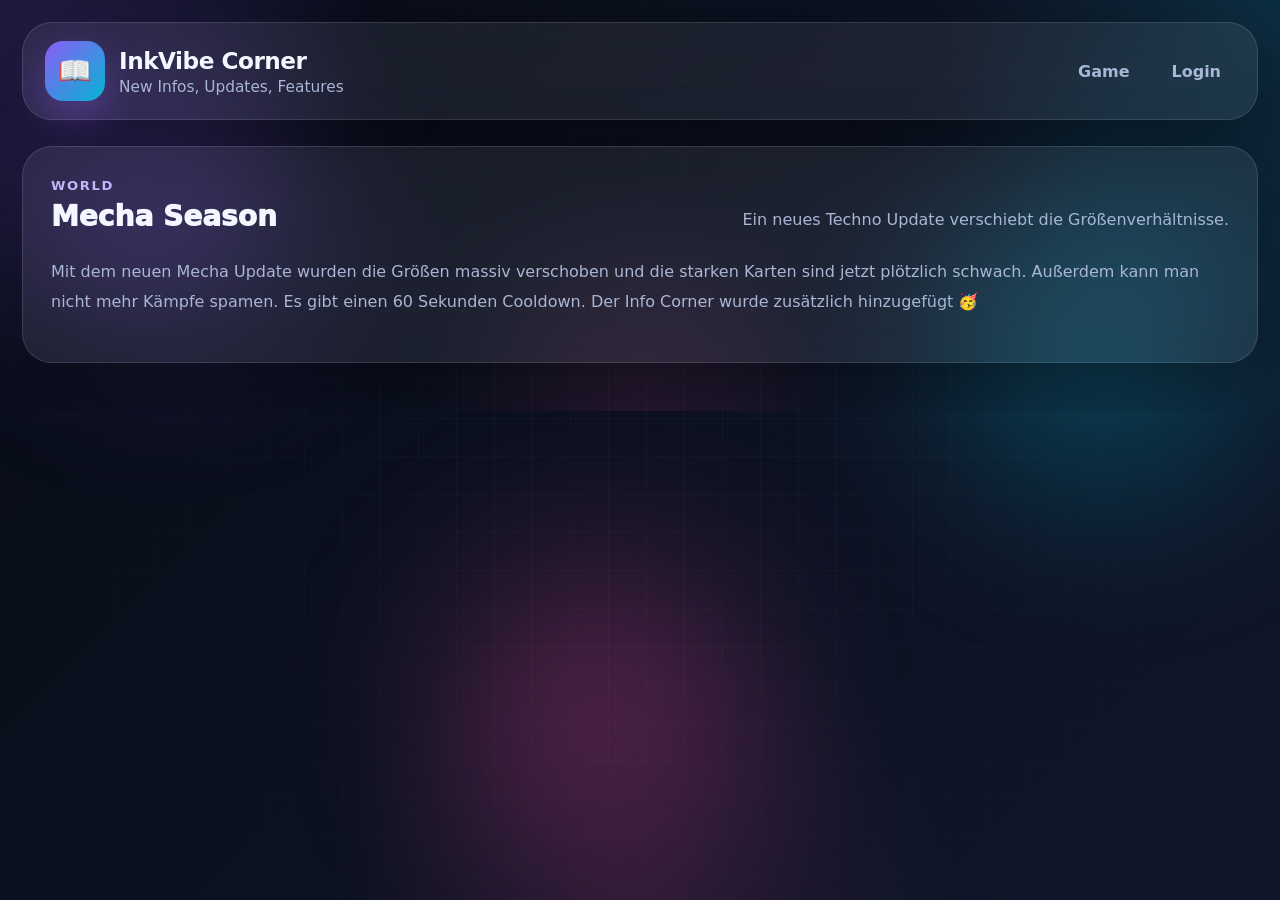
==== corner.html @ 5777a292 "Create corner.html" ====
<!DOCTYPE html>
<html lang="de">
<head>
  <meta charset="UTF-8" />
  <meta name="viewport" content="width=device-width, initial-scale=1.0" />
  <title>InkVibe Corner</title>
  <link rel="stylesheet" href="style.css" />
</head>
<body>
  <div class="bg-layer">
    <div class="orb orb-a"></div>
    <div class="orb orb-b"></div>
    <div class="orb orb-c"></div>
    <div class="grid-overlay"></div>
  </div>

  <div class="app-shell">
    <header class="topbar glass">
      <div class="brand">
        <div class="brand-mark">📖</div>
        <div class="brand-copy">
          <h1>InkVibe Corner</h1>
          <p>New Infos, Updates, Features</p> 
        </div>
      </div>

      <nav class="top-nav">
        <a href="index.html">Game</a>
        <a href="login.html">Login</a>
      </nav>
    </header>

    <section class="section-panel glass">
      <div class="section-head">
        <div>
          <span class="eyebrow">WORLD</span>
          <h2>Mecha Season</h2>
        </div>
        <p>Ein neues Techno Update verschiebt die Größenverhältnisse.</p>
      </div>

      <p style="color: var(--muted); line-height: 1.9; font-size: 1rem;">
       Mit dem neuen Mecha Update wurden die Größen massiv verschoben
       und die starken Karten sind jetzt plötzlich schwach. Außerdem 
       kann man nicht mehr Kämpfe spamen. Es gibt einen 60 Sekunden Cooldown. 
       Der Info Corner wurde zusätzlich hinzugefügt 🥳
      </p>
    </section>
---- style.css ----
:root {
  --bg-1: #070b15;
  --bg-2: #10172b;
  --glass: rgba(255,255,255,0.07);
  --glass-strong: rgba(255,255,255,0.12);
  --border: rgba(255,255,255,0.12);
  --text: #f4f7ff;
  --muted: #aab6d5;
  --accent: #8b5cf6;
  --accent-2: #06b6d4;
  --accent-3: #ec4899;
  --gold: #fbbf24;
  --green: #22c55e;
  --red: #ef4444;
  --shadow: 0 25px 80px rgba(0,0,0,0.38);

  --common: #94a3b8;
  --rare: #3b82f6;
  --epic: #a855f7;
  --legendary: #f59e0b;

  --radius-xl: 30px;
  --radius-lg: 24px;
  --radius-md: 18px;
  --radius-sm: 14px;
  --max-width: 1260px;
}

* {
  box-sizing: border-box;
}

html, body {
  margin: 0;
  padding: 0;
  min-height: 100%;
  font-family: "Inter", "Segoe UI", system-ui, sans-serif;
  color: var(--text);
  background:
    radial-gradient(circle at top left, rgba(139,92,246,0.18), transparent 28%),
    radial-gradient(circle at top right, rgba(6,182,212,0.16), transparent 26%),
    radial-gradient(circle at bottom center, rgba(236,72,153,0.12), transparent 28%),
    linear-gradient(135deg, var(--bg-1), var(--bg-2));
  overflow-x: hidden;
}

body {
  padding: 22px;
}

.bg-layer {
  position: fixed;
  inset: 0;
  pointer-events: none;
  z-index: 0;
}

.orb {
  position: absolute;
  border-radius: 999px;
  filter: blur(90px);
  opacity: 0.28;
}

.orb-a {
  width: 280px;
  height: 280px;
  background: var(--accent);
  top: 60px;
  left: 20px;
}

.orb-b {
  width: 320px;
  height: 320px;
  background: var(--accent-2);
  top: 180px;
  right: 20px;
}

.orb-c {
  width: 300px;
  height: 300px;
  background: var(--accent-3);
  bottom: 50px;
  left: 35%;
}

.grid-overlay {
  position: absolute;
  inset: 0;
  background-image:
    linear-gradient(rgba(255,255,255,0.025) 1px, transparent 1px),
    linear-gradient(90deg, rgba(255,255,255,0.025) 1px, transparent 1px);
  background-size: 38px 38px;
  mask-image: radial-gradient(circle at center, black 25%, transparent 85%);
}

.app-shell {
  max-width: var(--max-width);
  margin: 0 auto;
  position: relative;
  z-index: 1;
}

.glass {
  background: var(--glass);
  border: 1px solid var(--border);
  backdrop-filter: blur(18px);
  box-shadow: var(--shadow);
}

.topbar {
  display: flex;
  justify-content: space-between;
  align-items: center;
  gap: 18px;
  padding: 18px 22px;
  border-radius: var(--radius-xl);
  margin-bottom: 26px;
}

.brand {
  display: flex;
  align-items: center;
  gap: 14px;
}

.brand-mark {
  width: 60px;
  height: 60px;
  display: grid;
  place-items: center;
  border-radius: 18px;
  background: linear-gradient(135deg, var(--accent), var(--accent-2));
  font-size: 1.7rem;
  box-shadow: 0 16px 38px rgba(139,92,246,0.35);
}

.brand-copy h1 {
  margin: 0;
  font-size: 1.45rem;
  font-weight: 900;
  letter-spacing: -0.5px;
}

.brand-copy p {
  margin: 4px 0 0;
  color: var(--muted);
  font-size: 0.96rem;
}

.top-nav {
  display: flex;
  align-items: center;
  gap: 14px;
  flex-wrap: wrap;
}

.top-nav a {
  text-decoration: none;
  color: var(--muted);
  font-weight: 700;
  padding: 10px 14px;
  border-radius: 999px;
  transition: 0.2s ease;
}

.top-nav a:hover {
  background: rgba(255,255,255,0.08);
  color: white;
}

.nav-login {
  background: rgba(255,255,255,0.08);
  border: 1px solid var(--border);
}

.hero-grid {
  display: grid;
  grid-template-columns: 1.2fr 0.8fr;
  gap: 24px;
  margin-bottom: 26px;
}

.hero-main, .hero-side, .section-panel, .quick-card {
  border-radius: var(--radius-xl);
}

.hero-main {
  padding: 38px;
  position: relative;
  overflow: hidden;
}

.hero-main::after {
  content: "";
  position: absolute;
  width: 260px;
  height: 260px;
  right: -70px;
  bottom: -70px;
  border-radius: 999px;
  background: radial-gradient(circle, rgba(139,92,246,0.25), transparent 72%);
}

.hero-badge {
  display: inline-flex;
  padding: 10px 16px;
  border-radius: 999px;
  background: rgba(139,92,246,0.16);
  border: 1px solid rgba(139,92,246,0.28);
  color: #ddd6fe;
  font-weight: 800;
  margin-bottom: 18px;
}

.hero-main h2 {
  font-size: clamp(2.3rem, 5vw, 4.1rem);
  line-height: 0.98;
  margin: 0 0 16px;
  font-weight: 950;
  letter-spacing: -1.5px;
}

.hero-main h2 span {
  background: linear-gradient(135deg, #c4b5fd, #67e8f9, #f9a8d4);
  -webkit-background-clip: text;
  -webkit-text-fill-color: transparent;
}

.hero-main p {
  color: var(--muted);
  line-height: 1.8;
  max-width: 64ch;
  font-size: 1.04rem;
  margin-bottom: 28px;
}

.hero-stats {
  display: grid;
  grid-template-columns: repeat(3, 1fr);
  gap: 14px;
  margin-bottom: 24px;
}

.hero-stat {
  padding: 18px;
  border-radius: 18px;
  background: rgba(255,255,255,0.06);
  border: 1px solid rgba(255,255,255,0.08);
}

.hero-stat-label {
  display: block;
  color: var(--muted);
  font-size: 0.9rem;
  margin-bottom: 8px;
}

.hero-stat-value {
  font-size: 1.5rem;
  font-weight: 900;
}

.hero-actions {
  display: flex;
  gap: 14px;
  flex-wrap: wrap;
}

.btn {
  display: inline-flex;
  align-items: center;
  justify-content: center;
  gap: 10px;
  min-height: 50px;
  padding: 14px 18px;
  border: 1px solid transparent;
  border-radius: 18px;
  text-decoration: none;
  font-weight: 900;
  cursor: pointer;
  transition: 0.2s ease;
  font-size: 0.98rem;
}

.btn:hover {
  transform: translateY(-2px);
}

.btn-primary {
  background: linear-gradient(135deg, var(--accent), var(--accent-2));
  color: white;
  box-shadow: 0 16px 36px rgba(139,92,246,0.28);
}

.btn-secondary {
  background: rgba(255,255,255,0.08);
  color: white;
  border-color: var(--border);
}

.btn-xl {
  min-height: 58px;
  padding: 16px 22px;
  font-size: 1rem;
}

.hero-side {
  padding: 26px;
  display: flex;
  flex-direction: column;
  justify-content: space-between;
}

.side-label, .eyebrow {
  font-size: 0.82rem;
  font-weight: 900;
  letter-spacing: 1.6px;
  color: #c4b5fd;
  text-transform: uppercase;
}

.side-note {
  color: var(--muted);
  line-height: 1.7;
  font-size: 0.95rem;
  margin-top: 16px;
}

.quick-actions {
  display: grid;
  grid-template-columns: repeat(4, 1fr);
  gap: 18px;
  margin-bottom: 26px;
}

.quick-card {
  padding: 24px;
  transition: 0.2s ease;
}

.quick-card:hover {
  transform: translateY(-4px);
  background: rgba(255,255,255,0.08);
}

.quick-icon {
  width: 58px;
  height: 58px;
  display: grid;
  place-items: center;
  border-radius: 18px;
  font-size: 1.4rem;
  background: rgba(255,255,255,0.08);
  border: 1px solid var(--border);
  margin-bottom: 18px;
}

.quick-card h3 {
  margin: 0 0 8px;
  font-size: 1.16rem;
  font-weight: 900;
}

.quick-card p {
  color: var(--muted);
  line-height: 1.7;
  margin-bottom: 18px;
}

.section-panel {
  padding: 28px;
  margin-bottom: 26px;
}

.section-head {
  display: flex;
  justify-content: space-between;
  gap: 20px;
  align-items: end;
  margin-bottom: 24px;
  flex-wrap: wrap;
}

.section-head h2 {
  margin: 6px 0 0;
  font-size: 1.75rem;
  font-weight: 950;
}

.section-head p {
  color: var(--muted);
  margin: 0;
  max-width: 52ch;
  line-height: 1.7;
}

.draw-result-wrap {
  display: grid;
  grid-template-columns: 320px 1fr;
  gap: 24px;
  align-items: stretch;
}

.featured-card, .draw-reveal, .battle-card, .collection-card {
  position: relative;
  border-radius: 24px;
  overflow: hidden;
  min-height: 280px;
  display: flex;
  align-items: end;
  padding: 18px;
  background:
    linear-gradient(180deg, rgba(255,255,255,0.05), rgba(0,0,0,0.28)),
    radial-gradient(circle at top, rgba(255,255,255,0.16), transparent 45%);
  border: 1px solid rgba(255,255,255,0.12);
}

.small-card {
  min-height: 220px;
}

.placeholder-card {
  background:
    linear-gradient(180deg, rgba(255,255,255,0.04), rgba(0,0,0,0.25)),
    radial-gradient(circle at top, rgba(255,255,255,0.10), transparent 40%);
}

.featured-card-inner {
  display: flex;
  flex-direction: column;
  gap: 8px;
}

.featured-name {
  font-size: 1.45rem;
  font-weight: 950;
}

.featured-rarity {
  font-size: 0.96rem;
  color: #dbe4ff;
  opacity: 0.9;
}

.draw-meta {
  display: grid;
  grid-template-columns: repeat(2, 1fr);
  gap: 16px;
}

.meta-box {
  padding: 20px;
  border-radius: 20px;
  background: rgba(255,255,255,0.06);
  border: 1px solid rgba(255,255,255,0.08);
}

.meta-label {
  display: block;
  color: var(--muted);
  font-size: 0.92rem;
  margin-bottom: 8px;
}

.meta-value {
  font-size: 1.22rem;
  font-weight: 900;
}

.fight-layout .fight-grid {
  display: grid;
  grid-template-columns: 1fr 120px 1fr;
  gap: 18px;
  align-items: center;
  margin-bottom: 22px;
}

.arena-card h3 {
  margin: 0 0 14px;
  font-size: 1.1rem;
}

.arena-vs {
  display: grid;
  place-items: center;
  font-size: 2rem;
  font-weight: 950;
  color: #e9d5ff;
}

.enemy-card {
  box-shadow: inset 0 0 80px rgba(239,68,68,0.10);
}

.fight-controls {
  display: flex;
  align-items: center;
  gap: 18px;
  flex-wrap: wrap;
}

.fight-result {
  color: var(--muted);
  line-height: 1.7;
  font-weight: 700;
}

.collection-grid {
  display: grid;
  grid-template-columns: repeat(4, 1fr);
  gap: 18px;
}

.collection-card {
  min-height: 240px;
  cursor: pointer;
  transition: 0.2s ease;
}

.collection-card:hover {
  transform: translateY(-5px) scale(1.01);
}

.collection-card.selected {
  outline: 2px solid #ffffff;
  box-shadow: 0 0 0 3px rgba(255,255,255,0.18), 0 24px 60px rgba(0,0,0,0.45);
}

.card-topline {
  position: absolute;
  top: 14px;
  left: 14px;
  right: 14px;
  display: flex;
  justify-content: space-between;
  align-items: center;
}

.card-rarity-pill,
.card-count-pill,
.card-power-pill {
  padding: 8px 10px;
  border-radius: 999px;
  font-size: 0.78rem;
  font-weight: 900;
  background: rgba(255,255,255,0.12);
  border: 1px solid rgba(255,255,255,0.16);
}

.card-bottom {
  width: 100%;
  display: flex;
  flex-direction: column;
  gap: 8px;
}

.card-name {
  font-size: 1.2rem;
  font-weight: 950;
}

.card-sub {
  color: #e7ecff;
  opacity: 0.88;
  font-size: 0.94rem;
}

.rarity-common {
  box-shadow: inset 0 0 120px rgba(148,163,184,0.14), 0 0 28px rgba(148,163,184,0.12);
}
.rarity-rare {
  box-shadow: inset 0 0 120px rgba(59,130,246,0.16), 0 0 34px rgba(59,130,246,0.16);
}
.rarity-epic {
  box-shadow: inset 0 0 120px rgba(168,85,247,0.18), 0 0 40px rgba(168,85,247,0.18);
}
.rarity-legendary {
  box-shadow: inset 0 0 120px rgba(245,158,11,0.20), 0 0 48px rgba(245,158,11,0.20);
}

.footer {
  text-align: center;
  padding: 12px 0 28px;
  color: var(--muted);
  font-size: 0.94rem;
}

@media (max-width: 1080px) {
  .hero-grid,
  .draw-result-wrap {
    grid-template-columns: 1fr;
  }

  .quick-actions,
  .collection-grid {
    grid-template-columns: repeat(2, 1fr);
  }

  .fight-layout .fight-grid {
    grid-template-columns: 1fr;
  }

  .arena-vs {
    font-size: 1.6rem;
  }
}

@media (max-width: 720px) {
  body {
    padding: 14px;
  }

  .topbar {
    flex-direction: column;
    align-items: stretch;
  }

  .top-nav {
    justify-content: center;
  }

  .hero-main {
    padding: 28px 22px;
  }

  .hero-main h2 {
    font-size: 2.35rem;
  }

  .hero-stats,
  .draw-meta,
  .quick-actions,
  .collection-grid {
    grid-template-columns: 1fr;
  }

  .hero-actions,
  .fight-controls {
    flex-direction: column;
    align-items: stretch;
  }

  .btn,
  .btn-xl {
    width: 100%;
  }

  .section-panel,
  .quick-card,
  .hero-main,
  .hero-side {
    border-radius: 24px;
  }
}

.trade-container {
  display: flex;
  gap: 30px;
  flex-wrap: wrap;
  padding: 20px;
}

.section {
  border: 1px solid #ccc;
  border-radius: 12px;
  padding: 20px;
  min-width: 280px;
  background: #f4f4f4;
}

.card {
  border: 1px solid #aaa;
  padding: 10px;
  margin: 10px 0;
  border-radius: 8px;
  background: white;
}

button {
  margin-top: 5px;
  padding: 8px 12px;
  border-radius: 8px;
  border: none;
  cursor: pointer;
}
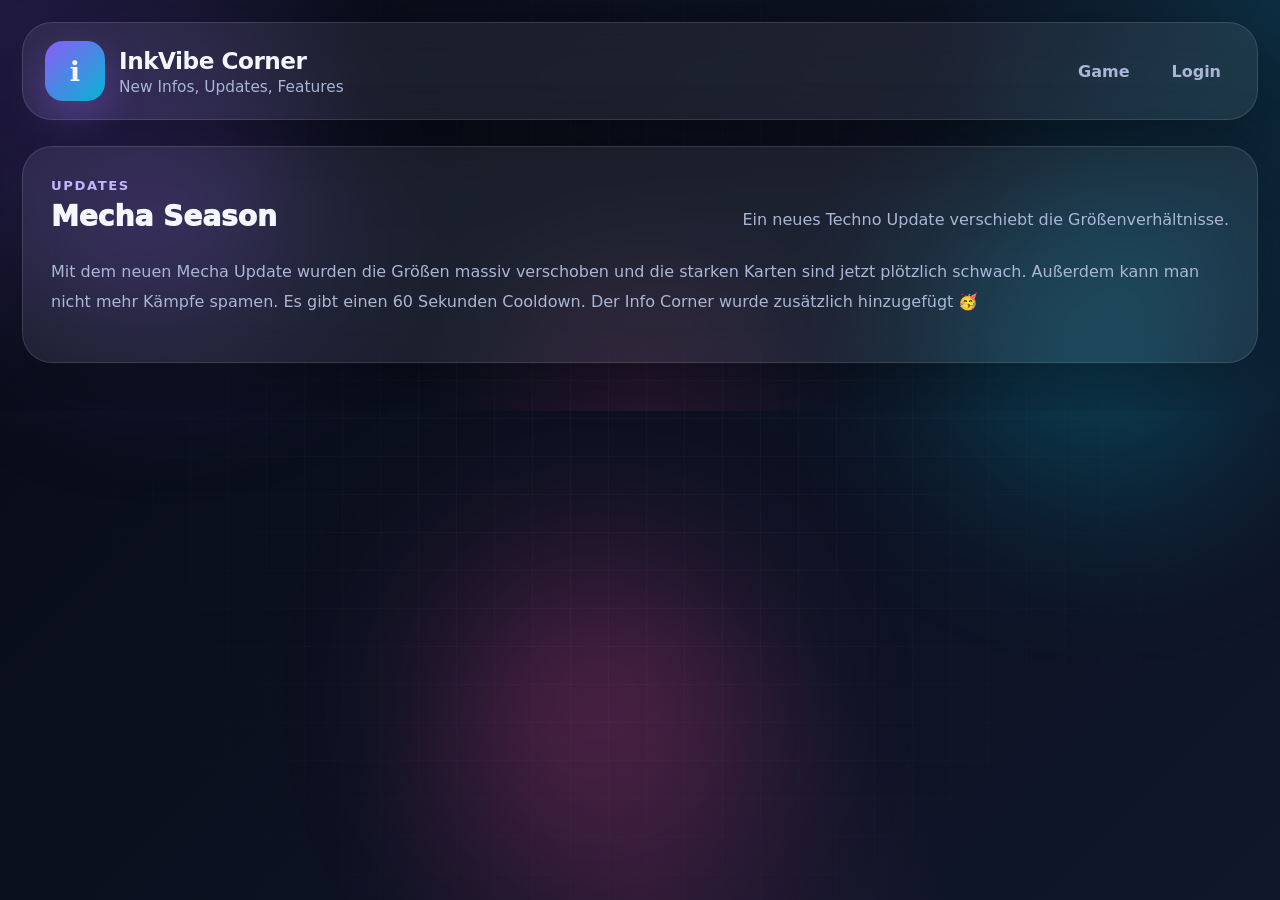
==== commit 1517c73f: "Update corner.html" ====
--- a/corner.html
+++ b/corner.html
@@ -17,7 +17,7 @@
   <div class="app-shell">
     <header class="topbar glass">
       <div class="brand">
-        <div class="brand-mark">📖</div>
+        <div class="brand-mark">ℹ️</div>
         <div class="brand-copy">
           <h1>InkVibe Corner</h1>
           <p>New Infos, Updates, Features</p> 
@@ -33,7 +33,7 @@
     <section class="section-panel glass">
       <div class="section-head">
         <div>
-          <span class="eyebrow">WORLD</span>
+          <span class="eyebrow">UPDATES</span>
           <h2>Mecha Season</h2>
         </div>
         <p>Ein neues Techno Update verschiebt die Größenverhältnisse.</p>
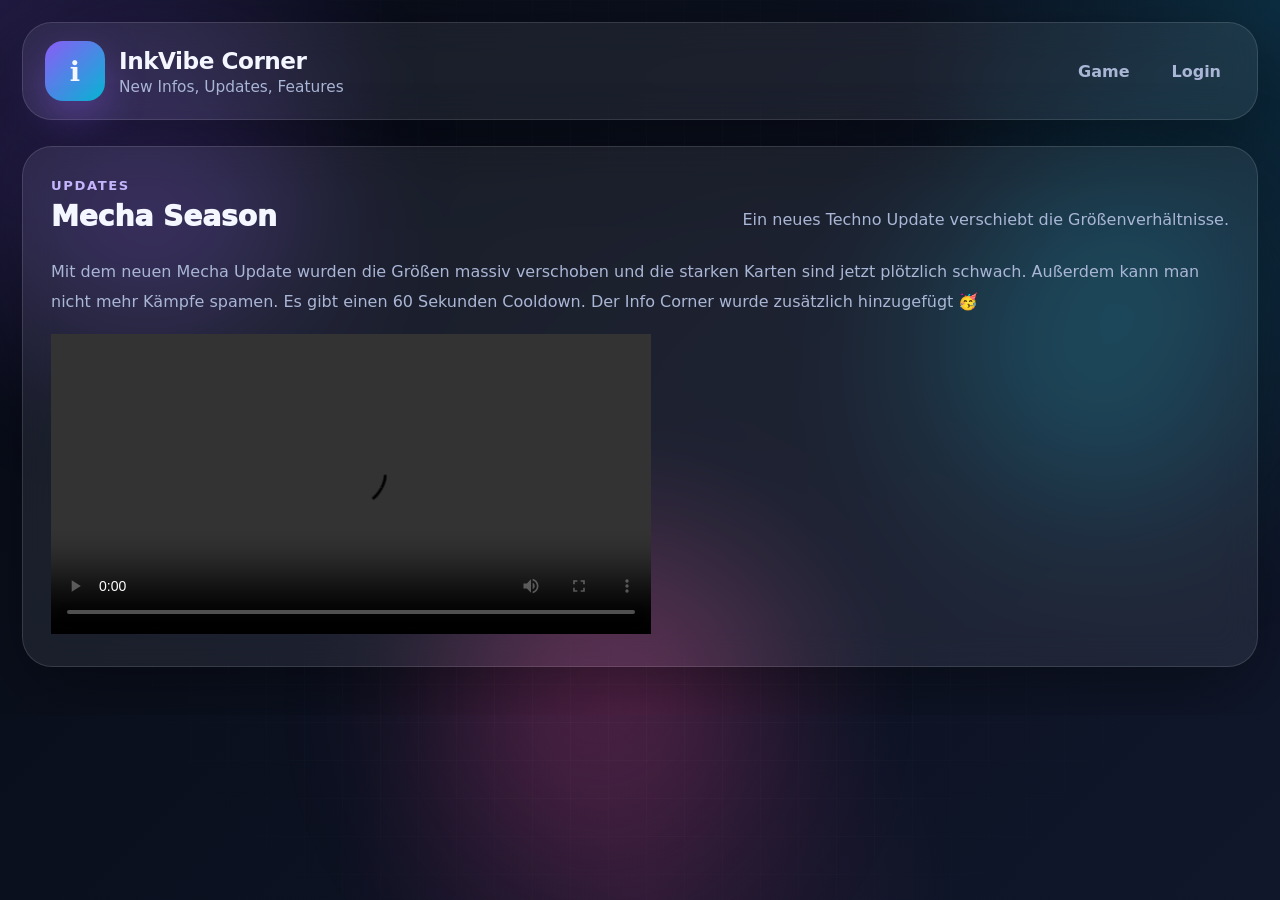
==== commit 86df3afe: "Update corner.html" ====
--- a/corner.html
+++ b/corner.html
@@ -45,4 +45,9 @@
        kann man nicht mehr Kämpfe spamen. Es gibt einen 60 Sekunden Cooldown. 
        Der Info Corner wurde zusätzlich hinzugefügt 🥳
       </p>
+
+      <video controls width="600">
+  <source src="MechaVid.mp4" type="video/mp4">
+  Dein Browser unterstützt das Video-Tag nicht.
+</video>
     </section>
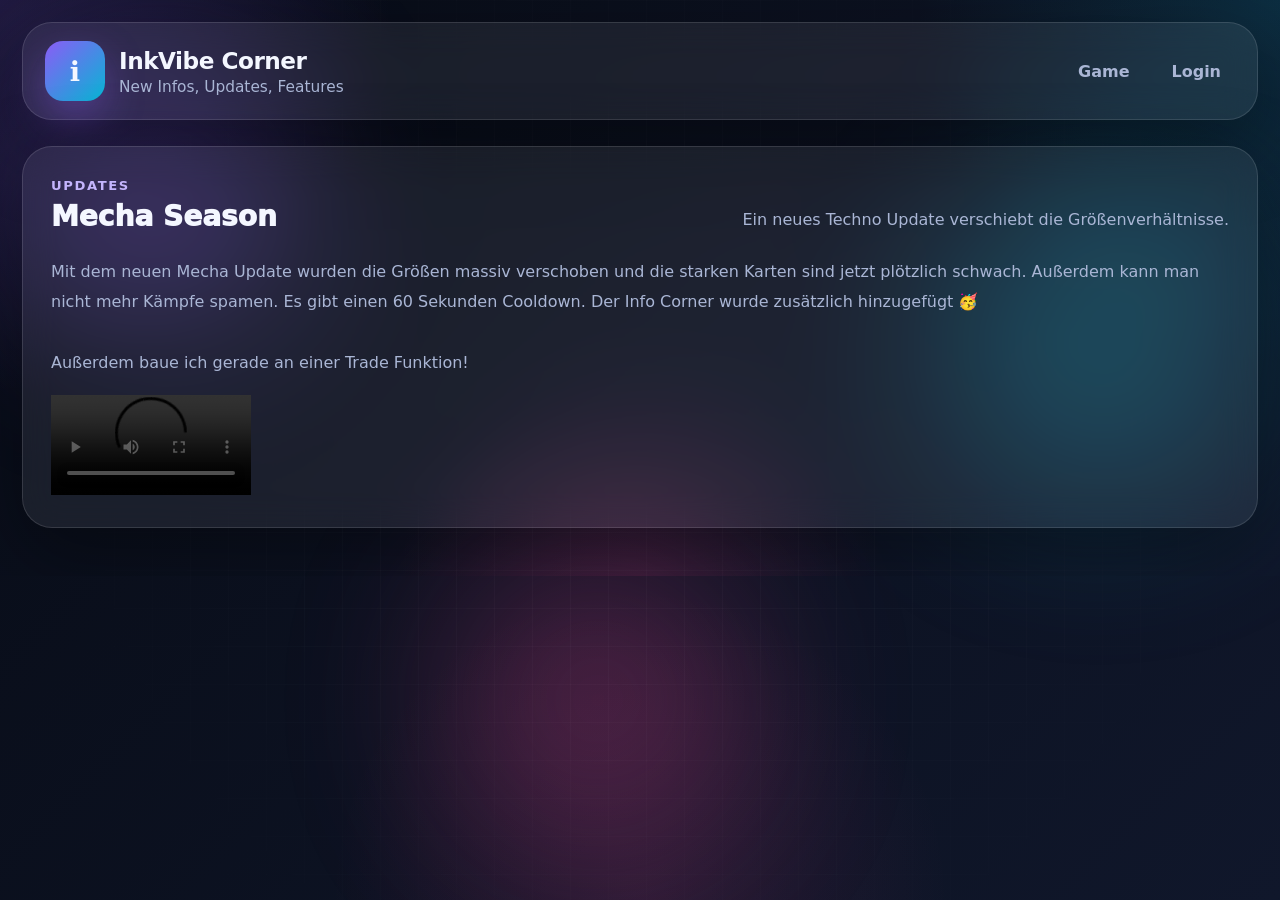
==== commit d943ba07: "Update corner.html" ====
--- a/corner.html
+++ b/corner.html
@@ -44,9 +44,12 @@
        und die starken Karten sind jetzt plötzlich schwach. Außerdem 
        kann man nicht mehr Kämpfe spamen. Es gibt einen 60 Sekunden Cooldown. 
        Der Info Corner wurde zusätzlich hinzugefügt 🥳
+
+      <br><br>
+      Außerdem baue ich gerade an einer Trade Funktion!
       </p>
 
-      <video controls width="600">
+      <video controls width="200">
   <source src="MechaVid.mp4" type="video/mp4">
   Dein Browser unterstützt das Video-Tag nicht.
 </video>
